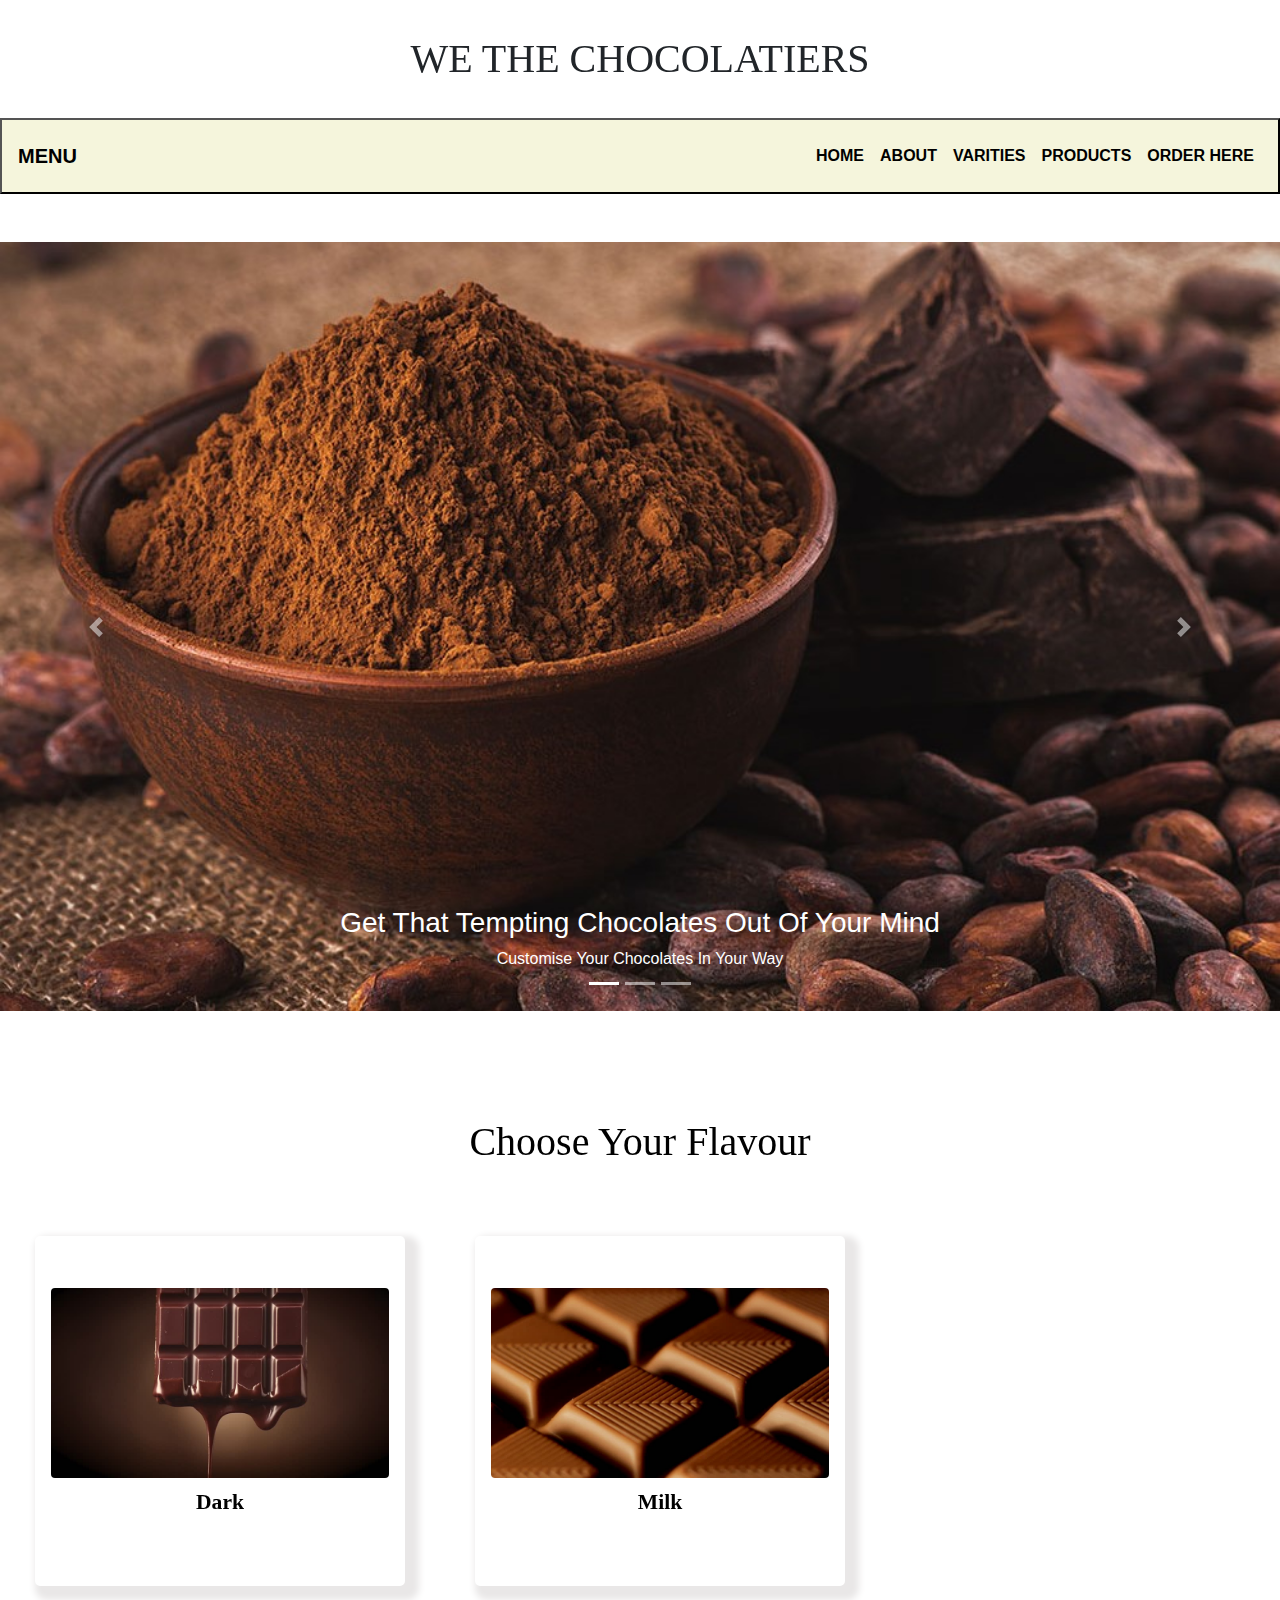
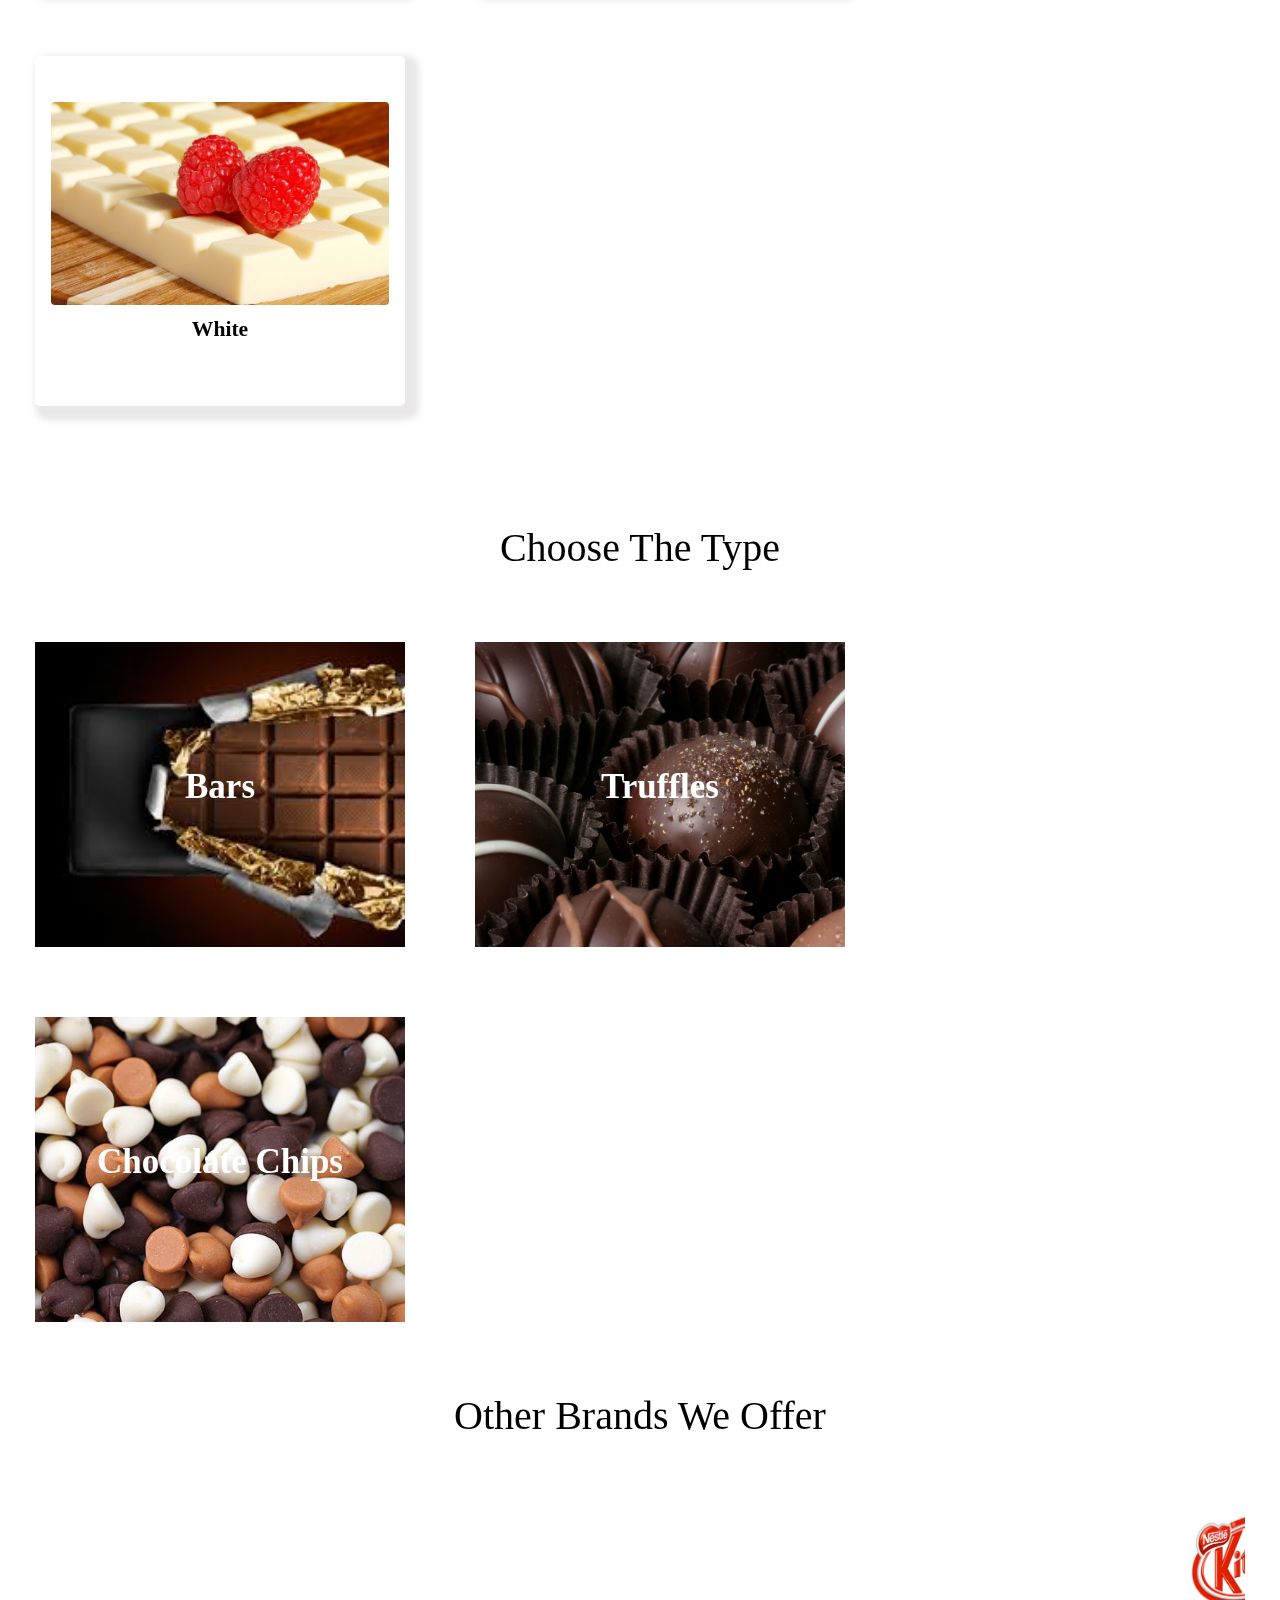
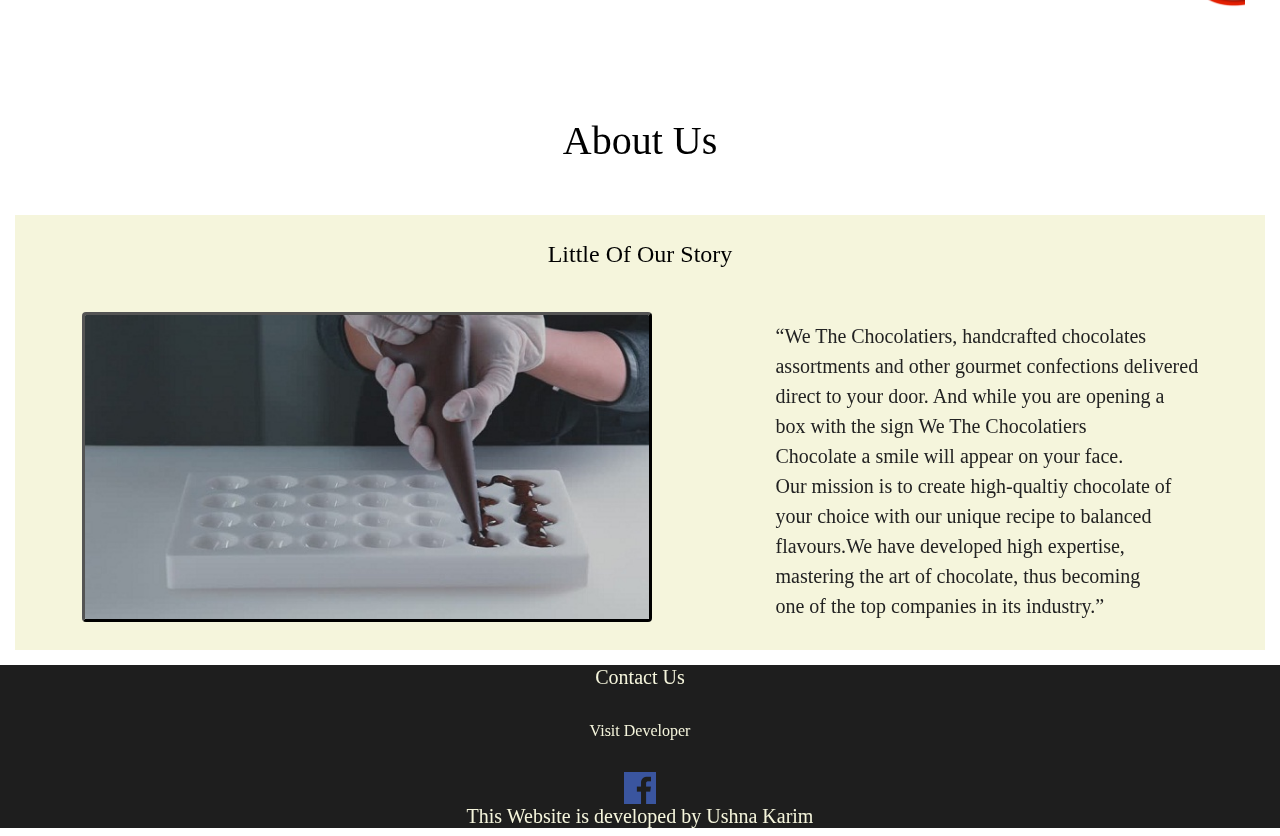
==== index.html @ b0d1f857 "ready to commit" ====
<!DOCTYPE html>
<html lang="en">
<head>
    <meta charset="UTF-8">
    <meta name="viewport" content="width=device-width, initial-scale=1.0">
    <script src="https://code.jquery.com/jquery-3.2.1.slim.min.js" integrity="sha384-KJ3o2DKtIkvYIK3UENzmM7KCkRr/rE9/Qpg6aAZGJwFDMVNA/GpGFF93hXpG5KkN" crossorigin="anonymous"></script>
    <script src="https://cdnjs.cloudflare.com/ajax/libs/popper.js/1.12.9/umd/popper.min.js" integrity="sha384-ApNbgh9B+Y1QKtv3Rn7W3mgPxhU9K/ScQsAP7hUibX39j7fakFPskvXusvfa0b4Q" crossorigin="anonymous"></script>
    <script src="https://maxcdn.bootstrapcdn.com/bootstrap/4.0.0/js/bootstrap.min.js" integrity="sha384-JZR6Spejh4U02d8jOt6vLEHfe/JQGiRRSQQxSfFWpi1MquVdAyjUar5+76PVCmYl" crossorigin="anonymous"></script>
    <link rel="stylesheet" type="text/css" href="style.css">
    <link rel="stylesheet" href="bootstrap.min.css">
    <title>We The Chocolatiers</title>
</head>
<body>
    <h1 id="heading" style="font-family: Palatino Linotype", "Book Antiqua", Palatino, serif;" style="font-weight: bolder;">WE THE CHOCOLATIERS</h1>
    <nav class="navbar navbar-expand-lg navbar-light bg-light" id="navb" style="color: black;">
      <a class="navbar-brand" href="#" style="color: black;">MENU</a>
      <button class="navbar-toggler" type="button" data-toggle="collapse" data-target="#navbarText"
          aria-controls="navbarText" aria-expanded="false" aria-label="Toggle navigation">
          <span class="navbar-toggler-icon"></span>
      </button>
      <div class="collapse navbar-collapse" id="navbarText">
          <ul class="navbar-nav mr-auto">
          </ul>
          <span class="navbar-text">
              <ul class="navbar-nav mr-auto">
                  <li class="nav-item" id="omenu">
                      <a class="nav-link" href="index.html" style="color: black;">HOME</a>
                  </li>
                  <li class="nav-item" id="omenu">
                      <a class="nav-link" href="index.html#aboutus" style="color: black;">ABOUT</a>
                  </li>
                  <li class="nav-item" id="omenu">
                    <div class="dropdown" id="omenu">
                      <button class="dropbtn">VARITIES</button>
                      <div class="dropdown-content">
                        <a class="nav-link" href="Dark.html" target="_blank">DARK</a>
                        <a class="nav-link" href="Milk.html" target="_blank">MILK</a>
                        <a class="nav-link" href="White.html" target="_blank">WHITE</a>
                      </div>
                    </div>
                </li>
                <li class="nav-item" id="omenu">
                      <a class="nav-link" href="products.html" target="_blank"
                          style="color:  rgb(0, 0, 0);">PRODUCTS</a>
                  </li>
                  <li class="nav-item" id="omenu">
                      <a class="nav-link" href="orderhere.html" target="_blank" style="color: rgb(0, 0, 0);">ORDER
                          HERE</a>
                  </li>
              </ul>
          </span>
      </div>
  </nav><br><br>
<div id="carouselExampleCaptions" class="carousel slide" data-ride="carousel">
    <ol class="carousel-indicators">
      <li data-target="#carouselExampleCaptions" data-slide-to="0" class="active"></li>
      <li data-target="#carouselExampleCaptions" data-slide-to="1"></li>
      <li data-target="#carouselExampleCaptions" data-slide-to="2"></li>
    </ol>
    <div class="carousel-inner">
      <div class="carousel-item active">
        <img src="mainpic2.jpg" class="d-block w-100" alt="This image is not available">
        <div class="carousel-caption d-none d-md-block">
          <a href="products.html" style="text-decoration: none; color: white;"><h3>Get That Tempting Chocolates Out Of Your Mind</h3></a>
          <a href="products.html" style="text-decoration: none; color: white;">Customise Your Chocolates In Your Way</a>
        </div>
      </div>
      <div class="carousel-item">
        <img src="how_wemake.jpg" class="d-block w-100" alt="This image is not available">
        <div class="carousel-caption d-none d-md-block">
            <a href="about.html" style="text-decoration: none; color: white;"><h3>Making Of Our Exclusive Hand-Made Chocolates</h3></a>
            <a href="about.html" style="text-decoration: none; color: white;">Learn Our History, How We Initiated</a>
        </div>
      </div>
      <div class="carousel-item">
        <img src="mainpic.jpg" class="d-block w-100" alt="This image is not available">
        <div class="carousel-caption d-none d-md-block">
            <a href="Varities.html" style="text-decoration: none; color: white;"><h3>Check The Mouth-Watering Range</h3></a>
            <a href="Varities.html" style="text-decoration: none; color: white;">See Our Wide Range Of Authentic Royal Taste</a>
        </div>
      </div>
    </div>
    <a class="carousel-control-prev" href="#carouselExampleCaptions" role="button" data-slide="prev">
      <span class="carousel-control-prev-icon" aria-hidden="true"></span>
      <span class="sr-only">Previous</span>
    </a>
    <a class="carousel-control-next" href="#carouselExampleCaptions" role="button" data-slide="next">
      <span class="carousel-control-next-icon" aria-hidden="true"></span>
      <span class="sr-only">Next</span>
    </a>
  </div><br><br><br>
  <h1 id="heading2" style="font-family: Palatino Linotype", "Book Antiqua", Palatino, serif;" style="font-weight: bolder;">Choose Your Flavour</h1>
  
  <div class="container-fluid" id="types">
    <div class="row">
      <a href="Dark.html">
        <button id="btn-active" class="column"><figure class="figure">
            <img src="dark2.jpg" class="figure-img img-fluid rounded" alt="...">
            <figcaption class="figure-caption" style="color: black;">Dark</figcaption>
          </figure></button></a>
        <a href="Milk.html"><button id="btn-active" class="column"><figure class="figure">
            <img src="milk.jpg" class="figure-img img-fluid rounded" alt="...">
            <figcaption class="figure-caption" style="color: black;">Milk</figcaption>
          </figure></button></a>
          <a href="White.html"><button id="btn-active" class="column"><figure class="figure">
            <img src="white.jpg" class="figure-img img-fluid rounded" alt="...">
            <figcaption class="figure-caption" style="color: black;">White</figcaption>
          </figure></button></a>
    </div>
  </a>
    <a> <!--new-->
  </div><br><br>
  <h1 id="heading3" style="font-family: Palatino Linotype", "Book Antiqua", Palatino, serif;" style="font-weight: bolder;">Choose The Type</h1>
  <div class="container-fluid" id="catag">
    <div class="row">
      <a href="products.html#bars"><div id="bars" class="column"><p>Bars</p></div></a>
      <a href="products.html#truffles"><div id="truffles" class="column"><p>Truffles</p></div></a>
      <a href="products.html#chips"><div id="chocolate_chips" class="column"><p>Chocolate Chips</p></div>
      </a></div>
  </div>
  </div>
<div>
  <h1 id="heading3" style="font-family: Palatino Linotype", "Book Antiqua", Palatino, serif;" style="font-weight: bolder;">Other Brands We Offer</h1>
  <marquee behaviour="scroll" direction="left" id="marquee">
    <img src="kitkat.png" height="100" width="120">
    <img src="mars.png" height="100" width="120">
    <img src="galaxy.jpg" height="100" width="120">
    <img src="dairymilk.jpg" height="100" width="120">
    <img src="tolberone.png" height="100" width="120">
    <img src="m&m.jpg" height="100" width="120">
    <img src="ferrero.png" height="100" width="120">
    <img src="hersheys.png" height="100" width="120">
    <img src="kinder.png" height="100" width="120">
    <img src="twix.png" height="100" width="120">
    <img src="milkyway.jpg" height="100" width="120">
    <img src="lindt.jpg" height="100" width="120">
    <img src="snickers.png" height="100" width="120">
  </marquee> 
</div>
<div id="aboutus">
<h1 id="heading4" style="font-family: Palatino Linotype", "Book Antiqua", Palatino, serif;" style="font-weight: bolder;">About Us</h1>
<div class="container-fluid" id="about">
<h4 id="heading5" style="font-family: Palatino Linotype", "Book Antiqua", Palatino, serif;" style="font-weight: bolder;">Little Of Our Story</h4><br>
  <div class="row">
    <div class="column" id="quote">
      <img src="aboutimg.jpg" class="figure-img img-fluid rounded" alt="...">
    </div>
    <div class="column" id="abt">
      <q style="font-family: Palatino Linotype", "Book Antiqua", Palatino, serif;">We The Chocolatiers, handcrafted chocolates <br> assortments and other gourmet confections delivered <br> direct to your door. And while you are opening a <br> box with the sign We The Chocolatiers <br> Chocolate a smile will appear on your face.<br> Our mission is to create high-qualtiy chocolate of <br> your choice with our unique recipe to balanced <br> flavours.We have developed high expertise, <br> mastering the art of chocolate, thus becoming <br> one of the top companies in its industry.</q>
    </div>
</div>
</div>
</div>
<div id="footer">
  <h5 style="font-family: Palatino Linotype", "Book Antiqua", Palatino, serif;" style="font-weight: bolder;">Contact Us</h5><br>
  <h6 style="font-family: Palatino Linotype", "Book Antiqua", Palatino, serif;" style="font-weight: bolder;">Visit Developer</h6><br>
  <a href="https://www.facebook.com/ushnakarim08/" target="_blank"><img src="fb.png" style="color: white;"></a>
  <h5>This Website is developed by Ushna Karim</h6>
</div>
<script src="bootstrap.min.js"></script>
</body>
</html>
---- style.css ----
#heading{
    text-align: center;
    margin: auto;
    padding: 35px;
}
#navb{
    background-color:beige !important;
    font-weight: bold !important;
    position: sticky; 
    top: 0;
    z-index: 300px !important;
    border: 2px outset black;
}
#omenu:hover{
    background-color: rgb(165, 148, 50) !important;
    color: white !important;
}
.carouselExampleCaptions img{
    width: 100%;
    height: 100%;
}
.carousel-inner{
    overflow: visible;
    z-index: -1;
}
.menu button{
    transition-duration: 0.2s;
}
#heading2{
    text-align: center;
    color: black;
    padding: 35px;
    margin: auto;
}
#types .column{
    width: 370px;
    height: 350px;
    border: 10px solid white;
    border-radius: 5px;
    margin: 35px;
    background-color: white;
    box-shadow: 7px 7px 7px 7px rgb(233, 231, 231);
    font-weight: bolder;
    font-size: x-large;
    color: white;
    font-family: "Palatino Linotype", "Book Antiqua", Palatino, serif;
    align-content: center;
}
#types .column{
    transition: all .2s ease-in-out;
}
#types .column:hover {
     transform: scale(1.1); 
}

#heading3{
    text-align: center;
    color: black;
    padding: 50px;
    margin: auto;
} 
#catag #bars{
    width: 370px;
    height: 305px;
    float: left;
    font-family: "Palatino Linotype", "Book Antiqua", Palatino, serif;
    align-content: center;
    display: flex;
    border: transparent;
    flex-direction: row;
    flex-wrap: wrap;
    justify-content: center;
    background-image: url("bars.jpg");
    background-repeat: no-repeat;
    background-size: cover;
    margin: 35px;
    color: white;
    font-size: 35px;
    font-weight: bold;
}
#catag #bars:hover{
    color: rgb(228, 194, 4);
    filter: brightness(150%);
}
#catag #truffles{
    width: 370px;
    height: 305px;
    float: left;
    font-family: "Palatino Linotype", "Book Antiqua", Palatino, serif;
    align-content: center;
    display: flex;
    border: transparent;
    flex-direction: row;
    flex-wrap: wrap;
    justify-content: center;
    background-image: url("Truffles.jpg");
    background-repeat: no-repeat;
    background-size: cover;
    margin: 35px;
    color: white;
    font-size: 35px;
    font-weight: bold;
}
#catag #truffles:hover{
    color: rgb(228, 194, 4);
    filter: brightness(150%);
}
#catag #chocolate_chips{
    width: 370px;
    height: 305px;
    float: left;
    font-family: "Palatino Linotype", "Book Antiqua", Palatino, serif;
    align-content: center;
    display: flex;
    border: transparent;
    flex-direction: row;
    flex-wrap: wrap;
    justify-content: center;
    background-image: url("mixedchip.jpg");
    background-repeat: no-repeat;
    background-size: cover;
    margin: 35px;
    color: white;
    font-size: 35px;
    font-weight: bold;
}
#catag #chocolate_chips:hover{
    color: rgb(228, 194, 4);
    filter: brightness(150%);
}
#heading3{
    margin: auto;
    padding: 35px;
    font-family: "Palatino Linotype", "Book Antiqua", Palatino, serif;
}
#marquee{
    margin: 35px;
}
#about{
    text-align: center;
    color: rgb(34, 34, 34);
    font-family: "Palatino Linotype", "Book Antiqua", Palatino, serif;
    font-size: 20px;
    padding: 20px;
    background-color: #f5f5dc;
}
#heading4{
    padding: 10px;
    font-family: "Palatino Linotype", "Book Antiqua", Palatino, serif;
}
#heading5{
    padding: 5px;
    font-family: "Palatino Linotype", "Book Antiqua", Palatino, serif;
}
#about img{
    height: 310px;
    width: 570px;
    /* box-shadow:  rgb(177, 167, 110) 5px 5px 5px 5px ; */
    border: black;
    border-style: outset;
}
#quote{
    margin: auto;
}
#abt{
    margin: auto;   
    text-align: justify;
}
#aboutus{
    padding: 15px;
    font-family: "Palatino Linotype", "Book Antiqua", Palatino, serif;
}
#footer{
    background-color: rgb(30, 30, 30);
    color: beige;
    text-align: center;
    font-family: "Palatino Linotype", "Book Antiqua", Palatino, serif;
    width: 100%;
} 
#footer img{
    height: 32px;
    width: 32px;
    color: white;
}
#heading4{
    text-align: center;
    color: black;
    padding: 50px;
    margin: auto;
    font-family: "Palatino Linotype", "Book Antiqua", Palatino, serif;
} 
#heading5{
    text-align: center;
    color: black;
    font-family: "Palatino Linotype", "Book Antiqua", Palatino, serif;
}





.dropbtn {
    background-color: beige;
    color:black;
    padding: 08px;
    font-size: 16px;
    font-weight: bold;
    border: none;
  }
  
  /* The container <div> - needed to position the dropdown content */
  .dropdown {
    position: relative;
    display: inline-block;
  }
  
  /* Dropdown Content (Hidden by Default) */
  .dropdown-content {
    display: none;
    position: absolute;
    background-color: beige;
    min-width: 160px;
    box-shadow: 0px 8px 16px 0px rgba(0,0,0,0.2);
    z-index: 1;
  }
  
  /* Links inside the dropdown */
  .dropdown-content a {
    color: black;
    padding: 12px 16px;
    text-decoration: none;
    display: block;
  }
  
  /* Change color of dropdown links on hover */
  .dropdown-content a:hover {background-color:rgb(165, 148, 50);}
  
  /* Show the dropdown menu on hover */
  .dropdown:hover .dropdown-content {display: block;}
  
  /* Change the background color of the dropdown button when the dropdown content is shown */
  .dropdown:hover .dropbtn {background-color:  rgb(165, 148, 50);}
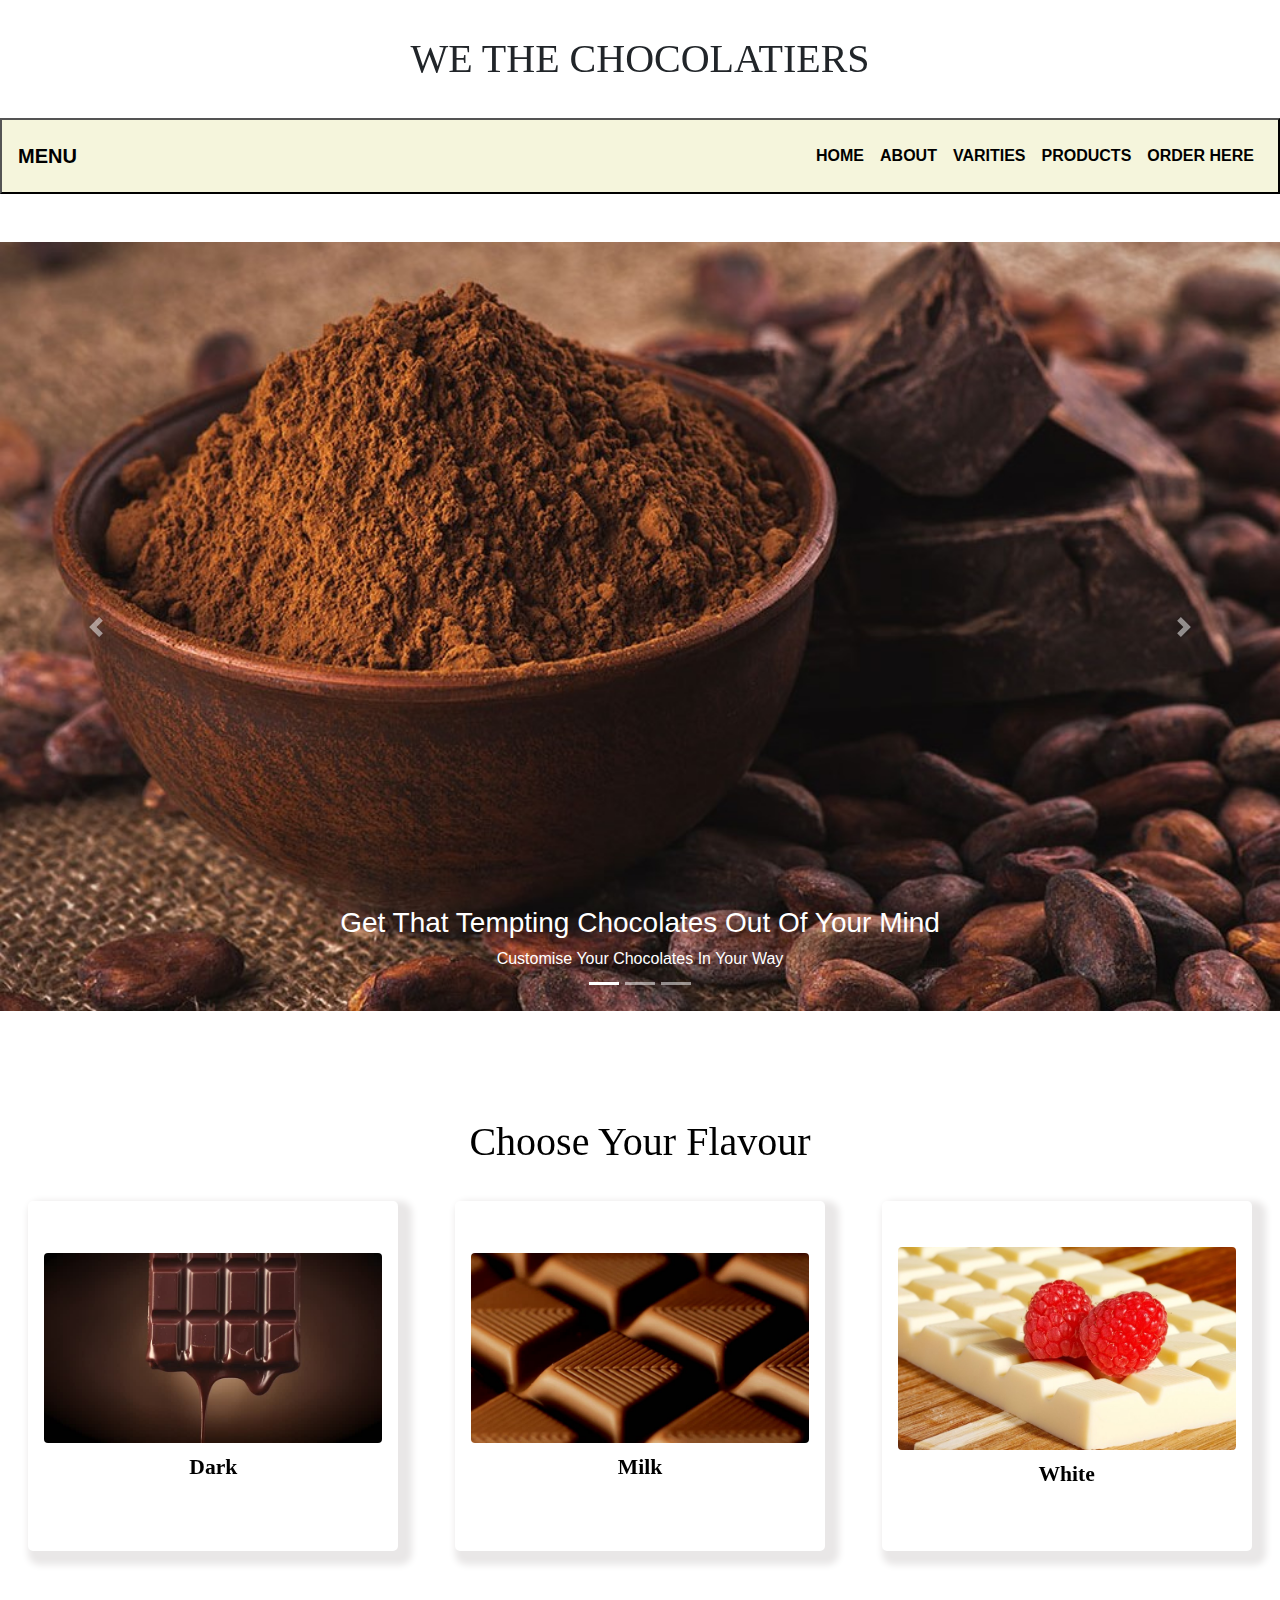
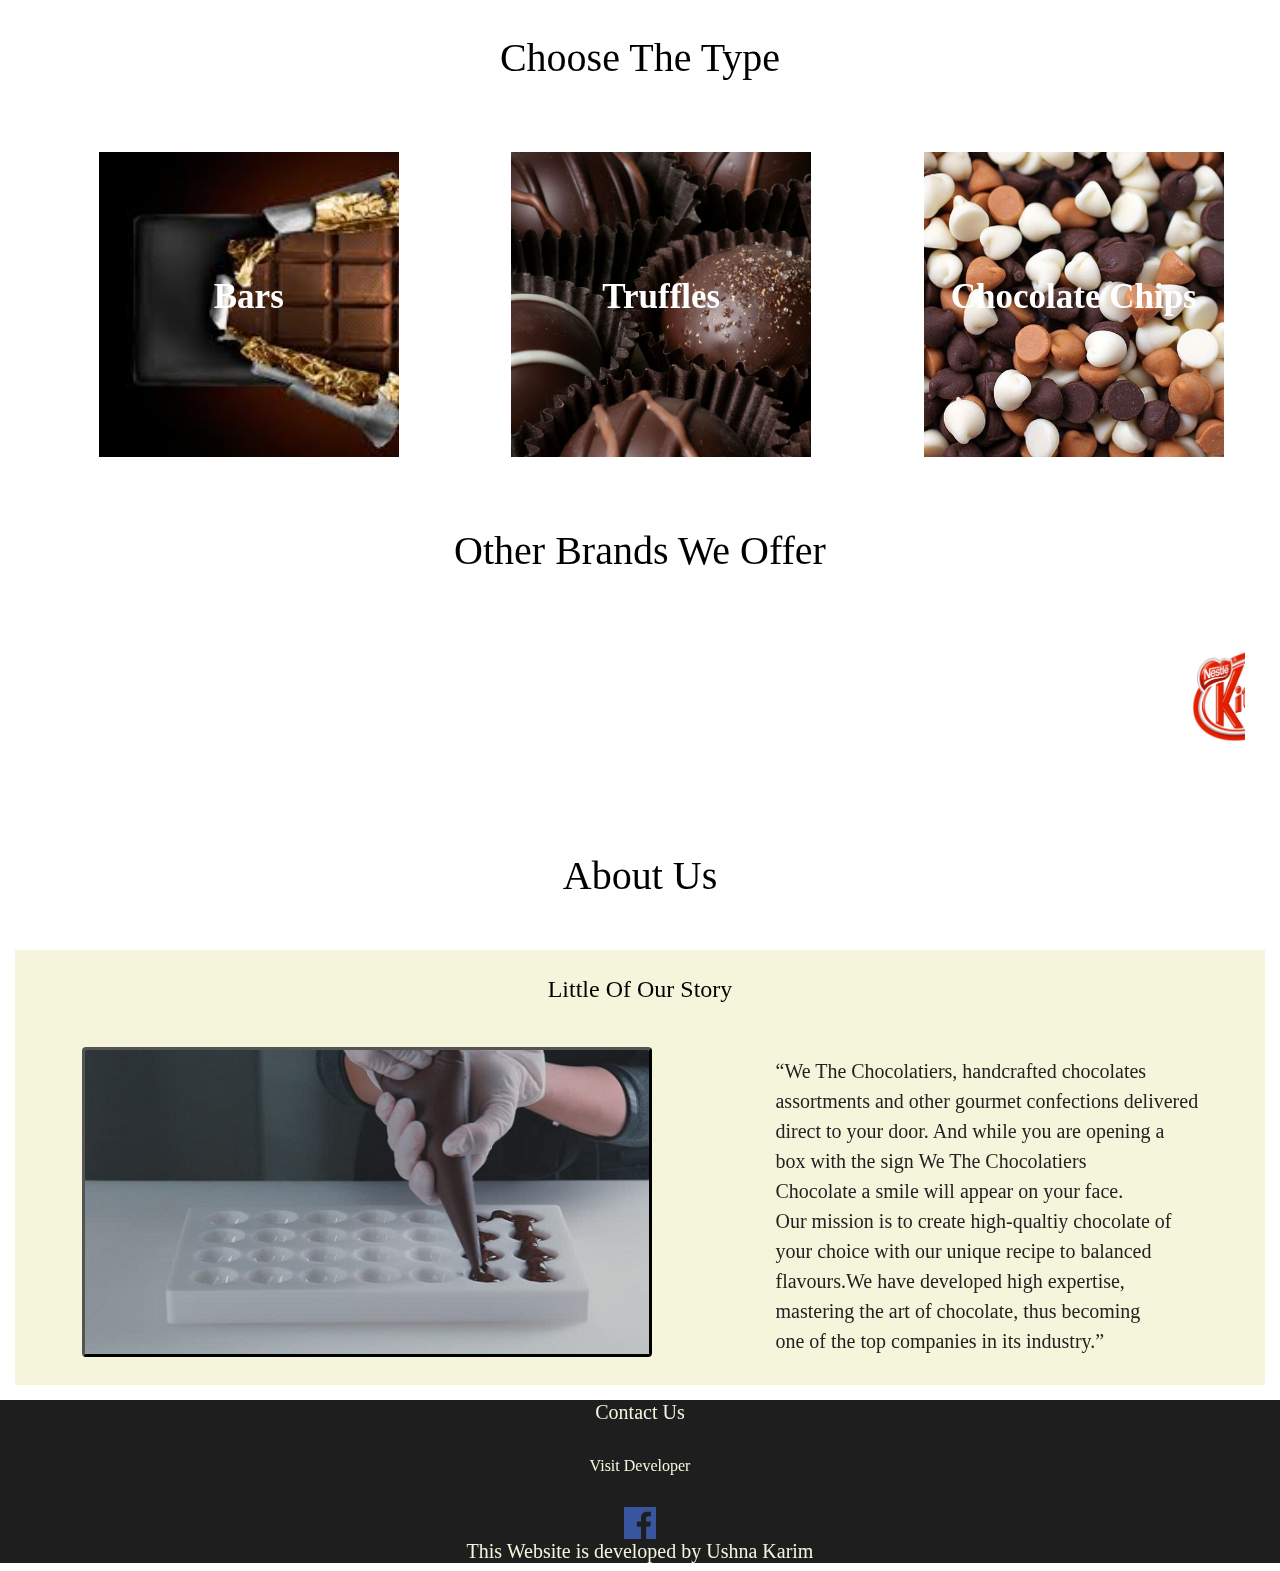
==== commit af35b541: "Add files via upload" ====
--- a/index.html
+++ b/index.html
@@ -1,162 +1,163 @@
-<!DOCTYPE html>
-<html lang="en">
-<head>
-    <meta charset="UTF-8">
-    <meta name="viewport" content="width=device-width, initial-scale=1.0">
-    <script src="https://code.jquery.com/jquery-3.2.1.slim.min.js" integrity="sha384-KJ3o2DKtIkvYIK3UENzmM7KCkRr/rE9/Qpg6aAZGJwFDMVNA/GpGFF93hXpG5KkN" crossorigin="anonymous"></script>
-    <script src="https://cdnjs.cloudflare.com/ajax/libs/popper.js/1.12.9/umd/popper.min.js" integrity="sha384-ApNbgh9B+Y1QKtv3Rn7W3mgPxhU9K/ScQsAP7hUibX39j7fakFPskvXusvfa0b4Q" crossorigin="anonymous"></script>
-    <script src="https://maxcdn.bootstrapcdn.com/bootstrap/4.0.0/js/bootstrap.min.js" integrity="sha384-JZR6Spejh4U02d8jOt6vLEHfe/JQGiRRSQQxSfFWpi1MquVdAyjUar5+76PVCmYl" crossorigin="anonymous"></script>
-    <link rel="stylesheet" type="text/css" href="style.css">
-    <link rel="stylesheet" href="bootstrap.min.css">
-    <title>We The Chocolatiers</title>
-</head>
-<body>
-    <h1 id="heading" style="font-family: Palatino Linotype", "Book Antiqua", Palatino, serif;" style="font-weight: bolder;">WE THE CHOCOLATIERS</h1>
-    <nav class="navbar navbar-expand-lg navbar-light bg-light" id="navb" style="color: black;">
-      <a class="navbar-brand" href="#" style="color: black;">MENU</a>
-      <button class="navbar-toggler" type="button" data-toggle="collapse" data-target="#navbarText"
-          aria-controls="navbarText" aria-expanded="false" aria-label="Toggle navigation">
-          <span class="navbar-toggler-icon"></span>
-      </button>
-      <div class="collapse navbar-collapse" id="navbarText">
-          <ul class="navbar-nav mr-auto">
-          </ul>
-          <span class="navbar-text">
-              <ul class="navbar-nav mr-auto">
-                  <li class="nav-item" id="omenu">
-                      <a class="nav-link" href="index.html" style="color: black;">HOME</a>
-                  </li>
-                  <li class="nav-item" id="omenu">
-                      <a class="nav-link" href="index.html#aboutus" style="color: black;">ABOUT</a>
-                  </li>
-                  <li class="nav-item" id="omenu">
-                    <div class="dropdown" id="omenu">
-                      <button class="dropbtn">VARITIES</button>
-                      <div class="dropdown-content">
-                        <a class="nav-link" href="Dark.html" target="_blank">DARK</a>
-                        <a class="nav-link" href="Milk.html" target="_blank">MILK</a>
-                        <a class="nav-link" href="White.html" target="_blank">WHITE</a>
-                      </div>
-                    </div>
-                </li>
-                <li class="nav-item" id="omenu">
-                      <a class="nav-link" href="products.html" target="_blank"
-                          style="color:  rgb(0, 0, 0);">PRODUCTS</a>
-                  </li>
-                  <li class="nav-item" id="omenu">
-                      <a class="nav-link" href="orderhere.html" target="_blank" style="color: rgb(0, 0, 0);">ORDER
-                          HERE</a>
-                  </li>
-              </ul>
-          </span>
-      </div>
-  </nav><br><br>
-<div id="carouselExampleCaptions" class="carousel slide" data-ride="carousel">
-    <ol class="carousel-indicators">
-      <li data-target="#carouselExampleCaptions" data-slide-to="0" class="active"></li>
-      <li data-target="#carouselExampleCaptions" data-slide-to="1"></li>
-      <li data-target="#carouselExampleCaptions" data-slide-to="2"></li>
-    </ol>
-    <div class="carousel-inner">
-      <div class="carousel-item active">
-        <img src="mainpic2.jpg" class="d-block w-100" alt="This image is not available">
-        <div class="carousel-caption d-none d-md-block">
-          <a href="products.html" style="text-decoration: none; color: white;"><h3>Get That Tempting Chocolates Out Of Your Mind</h3></a>
-          <a href="products.html" style="text-decoration: none; color: white;">Customise Your Chocolates In Your Way</a>
-        </div>
-      </div>
-      <div class="carousel-item">
-        <img src="how_wemake.jpg" class="d-block w-100" alt="This image is not available">
-        <div class="carousel-caption d-none d-md-block">
-            <a href="about.html" style="text-decoration: none; color: white;"><h3>Making Of Our Exclusive Hand-Made Chocolates</h3></a>
-            <a href="about.html" style="text-decoration: none; color: white;">Learn Our History, How We Initiated</a>
-        </div>
-      </div>
-      <div class="carousel-item">
-        <img src="mainpic.jpg" class="d-block w-100" alt="This image is not available">
-        <div class="carousel-caption d-none d-md-block">
-            <a href="Varities.html" style="text-decoration: none; color: white;"><h3>Check The Mouth-Watering Range</h3></a>
-            <a href="Varities.html" style="text-decoration: none; color: white;">See Our Wide Range Of Authentic Royal Taste</a>
-        </div>
-      </div>
-    </div>
-    <a class="carousel-control-prev" href="#carouselExampleCaptions" role="button" data-slide="prev">
-      <span class="carousel-control-prev-icon" aria-hidden="true"></span>
-      <span class="sr-only">Previous</span>
-    </a>
-    <a class="carousel-control-next" href="#carouselExampleCaptions" role="button" data-slide="next">
-      <span class="carousel-control-next-icon" aria-hidden="true"></span>
-      <span class="sr-only">Next</span>
-    </a>
-  </div><br><br><br>
-  <h1 id="heading2" style="font-family: Palatino Linotype", "Book Antiqua", Palatino, serif;" style="font-weight: bolder;">Choose Your Flavour</h1>
-  
-  <div class="container-fluid" id="types">
-    <div class="row">
-      <a href="Dark.html">
-        <button id="btn-active" class="column"><figure class="figure">
-            <img src="dark2.jpg" class="figure-img img-fluid rounded" alt="...">
-            <figcaption class="figure-caption" style="color: black;">Dark</figcaption>
-          </figure></button></a>
-        <a href="Milk.html"><button id="btn-active" class="column"><figure class="figure">
-            <img src="milk.jpg" class="figure-img img-fluid rounded" alt="...">
-            <figcaption class="figure-caption" style="color: black;">Milk</figcaption>
-          </figure></button></a>
-          <a href="White.html"><button id="btn-active" class="column"><figure class="figure">
-            <img src="white.jpg" class="figure-img img-fluid rounded" alt="...">
-            <figcaption class="figure-caption" style="color: black;">White</figcaption>
-          </figure></button></a>
-    </div>
-  </a>
-    <a> <!--new-->
-  </div><br><br>
-  <h1 id="heading3" style="font-family: Palatino Linotype", "Book Antiqua", Palatino, serif;" style="font-weight: bolder;">Choose The Type</h1>
-  <div class="container-fluid" id="catag">
-    <div class="row">
-      <a href="products.html#bars"><div id="bars" class="column"><p>Bars</p></div></a>
-      <a href="products.html#truffles"><div id="truffles" class="column"><p>Truffles</p></div></a>
-      <a href="products.html#chips"><div id="chocolate_chips" class="column"><p>Chocolate Chips</p></div>
-      </a></div>
-  </div>
-  </div>
-<div>
-  <h1 id="heading3" style="font-family: Palatino Linotype", "Book Antiqua", Palatino, serif;" style="font-weight: bolder;">Other Brands We Offer</h1>
-  <marquee behaviour="scroll" direction="left" id="marquee">
-    <img src="kitkat.png" height="100" width="120">
-    <img src="mars.png" height="100" width="120">
-    <img src="galaxy.jpg" height="100" width="120">
-    <img src="dairymilk.jpg" height="100" width="120">
-    <img src="tolberone.png" height="100" width="120">
-    <img src="m&m.jpg" height="100" width="120">
-    <img src="ferrero.png" height="100" width="120">
-    <img src="hersheys.png" height="100" width="120">
-    <img src="kinder.png" height="100" width="120">
-    <img src="twix.png" height="100" width="120">
-    <img src="milkyway.jpg" height="100" width="120">
-    <img src="lindt.jpg" height="100" width="120">
-    <img src="snickers.png" height="100" width="120">
-  </marquee> 
-</div>
-<div id="aboutus">
-<h1 id="heading4" style="font-family: Palatino Linotype", "Book Antiqua", Palatino, serif;" style="font-weight: bolder;">About Us</h1>
-<div class="container-fluid" id="about">
-<h4 id="heading5" style="font-family: Palatino Linotype", "Book Antiqua", Palatino, serif;" style="font-weight: bolder;">Little Of Our Story</h4><br>
-  <div class="row">
-    <div class="column" id="quote">
-      <img src="aboutimg.jpg" class="figure-img img-fluid rounded" alt="...">
-    </div>
-    <div class="column" id="abt">
-      <q style="font-family: Palatino Linotype", "Book Antiqua", Palatino, serif;">We The Chocolatiers, handcrafted chocolates <br> assortments and other gourmet confections delivered <br> direct to your door. And while you are opening a <br> box with the sign We The Chocolatiers <br> Chocolate a smile will appear on your face.<br> Our mission is to create high-qualtiy chocolate of <br> your choice with our unique recipe to balanced <br> flavours.We have developed high expertise, <br> mastering the art of chocolate, thus becoming <br> one of the top companies in its industry.</q>
-    </div>
-</div>
-</div>
-</div>
-<div id="footer">
-  <h5 style="font-family: Palatino Linotype", "Book Antiqua", Palatino, serif;" style="font-weight: bolder;">Contact Us</h5><br>
-  <h6 style="font-family: Palatino Linotype", "Book Antiqua", Palatino, serif;" style="font-weight: bolder;">Visit Developer</h6><br>
-  <a href="https://www.facebook.com/ushnakarim08/" target="_blank"><img src="fb.png" style="color: white;"></a>
-  <h5>This Website is developed by Ushna Karim</h6>
-</div>
-<script src="bootstrap.min.js"></script>
-</body>
-</html>+<!DOCTYPE html>
+<html lang="en">
+<head>
+    <meta charset="UTF-8">
+    <meta name="viewport" content="width=device-width, initial-scale=1.0">
+    <script src="app.js"></script>
+    <script src="https://code.jquery.com/jquery-3.2.1.slim.min.js" integrity="sha384-KJ3o2DKtIkvYIK3UENzmM7KCkRr/rE9/Qpg6aAZGJwFDMVNA/GpGFF93hXpG5KkN" crossorigin="anonymous"></script>
+    <script src="https://cdnjs.cloudflare.com/ajax/libs/popper.js/1.12.9/umd/popper.min.js" integrity="sha384-ApNbgh9B+Y1QKtv3Rn7W3mgPxhU9K/ScQsAP7hUibX39j7fakFPskvXusvfa0b4Q" crossorigin="anonymous"></script>
+    <script src="https://maxcdn.bootstrapcdn.com/bootstrap/4.0.0/js/bootstrap.min.js" integrity="sha384-JZR6Spejh4U02d8jOt6vLEHfe/JQGiRRSQQxSfFWpi1MquVdAyjUar5+76PVCmYl" crossorigin="anonymous"></script>
+    <link rel="stylesheet" type="text/css" href="style.css">
+    <link rel="stylesheet" href="bootstrap.min.css">
+    <title>We The Chocolatiers</title>
+</head>
+<body>
+    <h1 id="heading" style="font-family: Palatino Linotype", "Book Antiqua", Palatino, serif;" style="font-weight: bolder;">WE THE CHOCOLATIERS</h1>
+    <nav class="navbar navbar-expand-lg navbar-light bg-light" id="navb" style="color: black;">
+      <a class="navbar-brand" href="#" style="color: black;">MENU</a>
+      <button class="navbar-toggler" type="button" data-toggle="collapse" data-target="#navbarText"
+          aria-controls="navbarText" aria-expanded="false" aria-label="Toggle navigation">
+          <span class="navbar-toggler-icon"></span>
+      </button>
+      <div class="collapse navbar-collapse" id="navbarText">
+          <ul class="navbar-nav mr-auto">
+          </ul>
+          <span class="navbar-text">
+              <ul class="navbar-nav mr-auto">
+                  <li class="nav-item" id="omenu">
+                      <a class="nav-link" href="index.html" style="color: black;">HOME</a>
+                  </li>
+                  <li class="nav-item" id="omenu">
+                      <a class="nav-link" href="index.html#aboutus" style="color: black;">ABOUT</a>
+                  </li>
+                  <li class="nav-item" id="omenu">
+                    <div class="dropdown" id="omenu">
+                      <button class="dropbtn">VARITIES</button>
+                      <div class="dropdown-content">
+                        <a class="nav-link" href="Dark.html" target="_blank">DARK</a>
+                        <a class="nav-link" href="Milk.html" target="_blank">MILK</a>
+                        <a class="nav-link" href="White.html" target="_blank">WHITE</a>
+                      </div>
+                    </div>
+                </li>
+                <li class="nav-item" id="omenu">
+                      <a class="nav-link" href="products.html" target="_blank"
+                          style="color:  rgb(0, 0, 0);">PRODUCTS</a>
+                  </li>
+                  <li class="nav-item" id="omenu">
+                      <a class="nav-link" href="orderhere.html" target="_blank" style="color: rgb(0, 0, 0);">ORDER
+                          HERE</a>
+                  </li>
+              </ul>
+          </span>
+      </div>
+  </nav><br><br>
+<div id="carouselExampleCaptions" class="carousel slide" data-ride="carousel">
+    <ol class="carousel-indicators">
+      <li data-target="#carouselExampleCaptions" data-slide-to="0" class="active"></li>
+      <li data-target="#carouselExampleCaptions" data-slide-to="1"></li>
+      <li data-target="#carouselExampleCaptions" data-slide-to="2"></li>
+    </ol>
+    <div class="carousel-inner">
+      <div class="carousel-item active">
+        <img src="mainpic2.jpg" class="d-block w-100" alt="This image is not available">
+        <div class="carousel-caption d-none d-md-block">
+          <a href="products.html" style="text-decoration: none; color: white;"><h3>Get That Tempting Chocolates Out Of Your Mind</h3></a>
+          <a href="products.html" style="text-decoration: none; color: white;">Customise Your Chocolates In Your Way</a>
+        </div>
+      </div>
+      <div class="carousel-item">
+        <img src="how_wemake.jpg" class="d-block w-100" alt="This image is not available">
+        <div class="carousel-caption d-none d-md-block">
+            <a href="about.html" style="text-decoration: none; color: white;"><h3>Making Of Our Exclusive Hand-Made Chocolates</h3></a>
+            <a href="about.html" style="text-decoration: none; color: white;">Learn Our History, How We Initiated</a>
+        </div>
+      </div>
+      <div class="carousel-item">
+        <img src="mainpic.jpg" class="d-block w-100" alt="This image is not available">
+        <div class="carousel-caption d-none d-md-block">
+            <a href="Varities.html" style="text-decoration: none; color: white;"><h3>Check The Mouth-Watering Range</h3></a>
+            <a href="Varities.html" style="text-decoration: none; color: white;">See Our Wide Range Of Authentic Royal Taste</a>
+        </div>
+      </div>
+    </div>
+    <a class="carousel-control-prev" href="#carouselExampleCaptions" role="button" data-slide="prev">
+      <span class="carousel-control-prev-icon" aria-hidden="true"></span>
+      <span class="sr-only">Previous</span>
+    </a>
+    <a class="carousel-control-next" href="#carouselExampleCaptions" role="button" data-slide="next">
+      <span class="carousel-control-next-icon" aria-hidden="true"></span>
+      <span class="sr-only">Next</span>
+    </a>
+  </div><br><br><br>
+   <h1 id="heading2" style="font-family: Palatino Linotype", "Book Antiqua", Palatino, serif;" style="font-weight: bolder;">Choose Your Flavour</h1>
+  
+  <div class="container-fluid" id="types">
+    <div class="row">
+      <a href="Dark.html">
+        <button id="btn-active" class="column"><figure class="figure">
+            <img src="dark2.jpg" class="figure-img img-fluid rounded" alt="...">
+            <figcaption class="figure-caption" style="color: black;">Dark</figcaption>
+          </figure></button></a>
+        <a href="Milk.html"><button id="btn-active" class="column"><figure class="figure">
+            <img src="milk.jpg" class="figure-img img-fluid rounded" alt="...">
+            <figcaption class="figure-caption" style="color: black;">Milk</figcaption>
+          </figure></button></a>
+          <a href="White.html"><button id="btn-active" class="column"><figure class="figure">
+            <img src="white.jpg" class="figure-img img-fluid rounded" alt="...">
+            <figcaption class="figure-caption" style="color: black;">White</figcaption>
+          </figure></button></a>
+    </div>
+  </a>
+    <a> <!--new-->
+  </div><br><br>
+  <h1 id="heading3" style="font-family: Palatino Linotype", "Book Antiqua", Palatino, serif;" style="font-weight: bolder;">Choose The Type</h1>
+  <div class="container-fluid" id="catag">
+    <div class="row">
+      <a href="products.html#bars"><div id="bars" class="column"><p>Bars</p></div></a>
+      <a href="products.html#truffles"><div id="truffles" class="column"><p>Truffles</p></div></a>
+      <a href="products.html#chips"><div id="chocolate_chips" class="column"><p>Chocolate Chips</p></div>
+      </a></div>
+  </div>
+  </div>
+<div>
+  <h1 id="heading3" style="font-family: Palatino Linotype", "Book Antiqua", Palatino, serif;" style="font-weight: bolder;">Other Brands We Offer</h1>
+  <marquee behaviour="scroll" direction="left" id="marquee">
+    <img src="kitkat.png" height="100" width="120">
+    <img src="mars.png" height="100" width="120">
+    <img src="galaxy.jpg" height="100" width="120">
+    <img src="dairymilk.jpg" height="100" width="120">
+    <img src="tolberone.png" height="100" width="120">
+    <img src="m&m.jpg" height="100" width="120">
+    <img src="ferrero.png" height="100" width="120">
+    <img src="hersheys.png" height="100" width="120">
+    <img src="kinder.png" height="100" width="120">
+    <img src="twix.png" height="100" width="120">
+    <img src="milkyway.jpg" height="100" width="120">
+    <img src="lindt.jpg" height="100" width="120">
+    <img src="snickers.png" height="100" width="120">
+  </marquee> 
+</div>
+<div id="aboutus">
+<h1 id="heading4" style="font-family: Palatino Linotype", "Book Antiqua", Palatino, serif;" style="font-weight: bolder;">About Us</h1>
+<div class="container-fluid" id="about">
+<h4 id="heading5" style="font-family: Palatino Linotype", "Book Antiqua", Palatino, serif;" style="font-weight: bolder;">Little Of Our Story</h4><br>
+  <div class="row">
+    <div class="column" id="quote">
+      <img src="aboutimg.jpg" class="figure-img img-fluid rounded" alt="...">
+    </div>
+    <div class="column" id="abt">
+      <q style="font-family: Palatino Linotype", "Book Antiqua", Palatino, serif;">We The Chocolatiers, handcrafted chocolates <br> assortments and other gourmet confections delivered <br> direct to your door. And while you are opening a <br> box with the sign We The Chocolatiers <br> Chocolate a smile will appear on your face.<br> Our mission is to create high-qualtiy chocolate of <br> your choice with our unique recipe to balanced <br> flavours.We have developed high expertise, <br> mastering the art of chocolate, thus becoming <br> one of the top companies in its industry.</q>
+    </div>
+</div>
+</div>
+</div>
+<div id="footer">
+  <h5 style="font-family: Palatino Linotype", "Book Antiqua", Palatino, serif;" style="font-weight: bolder;">Contact Us</h5><br>
+  <h6 style="font-family: Palatino Linotype", "Book Antiqua", Palatino, serif;" style="font-weight: bolder;">Visit Developer</h6><br>
+  <a href="https://www.facebook.com/ushnakarim08/" target="_blank"><img src="fb.png" style="color: white;"></a>
+  <h5>This Website is developed by Ushna Karim</h6>
+</div>
+<script src="bootstrap.min.js"></script>
+</body>
+</html>
--- a/style.css
+++ b/style.css
@@ -1,245 +1,252 @@
-#heading{
-    text-align: center;
-    margin: auto;
-    padding: 35px;
-}
-#navb{
-    background-color:beige !important;
-    font-weight: bold !important;
-    position: sticky; 
-    top: 0;
-    z-index: 300px !important;
-    border: 2px outset black;
-}
-#omenu:hover{
-    background-color: rgb(165, 148, 50) !important;
-    color: white !important;
-}
-.carouselExampleCaptions img{
-    width: 100%;
-    height: 100%;
-}
-.carousel-inner{
-    overflow: visible;
-    z-index: -1;
-}
-.menu button{
-    transition-duration: 0.2s;
-}
-#heading2{
-    text-align: center;
-    color: black;
-    padding: 35px;
-    margin: auto;
-}
-#types .column{
-    width: 370px;
-    height: 350px;
-    border: 10px solid white;
-    border-radius: 5px;
-    margin: 35px;
-    background-color: white;
-    box-shadow: 7px 7px 7px 7px rgb(233, 231, 231);
-    font-weight: bolder;
-    font-size: x-large;
-    color: white;
-    font-family: "Palatino Linotype", "Book Antiqua", Palatino, serif;
-    align-content: center;
-}
-#types .column{
-    transition: all .2s ease-in-out;
-}
-#types .column:hover {
-     transform: scale(1.1); 
-}
-
-#heading3{
-    text-align: center;
-    color: black;
-    padding: 50px;
-    margin: auto;
-} 
-#catag #bars{
-    width: 370px;
-    height: 305px;
-    float: left;
-    font-family: "Palatino Linotype", "Book Antiqua", Palatino, serif;
-    align-content: center;
-    display: flex;
-    border: transparent;
-    flex-direction: row;
-    flex-wrap: wrap;
-    justify-content: center;
-    background-image: url("bars.jpg");
-    background-repeat: no-repeat;
-    background-size: cover;
-    margin: 35px;
-    color: white;
-    font-size: 35px;
-    font-weight: bold;
-}
-#catag #bars:hover{
-    color: rgb(228, 194, 4);
-    filter: brightness(150%);
-}
-#catag #truffles{
-    width: 370px;
-    height: 305px;
-    float: left;
-    font-family: "Palatino Linotype", "Book Antiqua", Palatino, serif;
-    align-content: center;
-    display: flex;
-    border: transparent;
-    flex-direction: row;
-    flex-wrap: wrap;
-    justify-content: center;
-    background-image: url("Truffles.jpg");
-    background-repeat: no-repeat;
-    background-size: cover;
-    margin: 35px;
-    color: white;
-    font-size: 35px;
-    font-weight: bold;
-}
-#catag #truffles:hover{
-    color: rgb(228, 194, 4);
-    filter: brightness(150%);
-}
-#catag #chocolate_chips{
-    width: 370px;
-    height: 305px;
-    float: left;
-    font-family: "Palatino Linotype", "Book Antiqua", Palatino, serif;
-    align-content: center;
-    display: flex;
-    border: transparent;
-    flex-direction: row;
-    flex-wrap: wrap;
-    justify-content: center;
-    background-image: url("mixedchip.jpg");
-    background-repeat: no-repeat;
-    background-size: cover;
-    margin: 35px;
-    color: white;
-    font-size: 35px;
-    font-weight: bold;
-}
-#catag #chocolate_chips:hover{
-    color: rgb(228, 194, 4);
-    filter: brightness(150%);
-}
-#heading3{
-    margin: auto;
-    padding: 35px;
-    font-family: "Palatino Linotype", "Book Antiqua", Palatino, serif;
-}
-#marquee{
-    margin: 35px;
-}
-#about{
-    text-align: center;
-    color: rgb(34, 34, 34);
-    font-family: "Palatino Linotype", "Book Antiqua", Palatino, serif;
-    font-size: 20px;
-    padding: 20px;
-    background-color: #f5f5dc;
-}
-#heading4{
-    padding: 10px;
-    font-family: "Palatino Linotype", "Book Antiqua", Palatino, serif;
-}
-#heading5{
-    padding: 5px;
-    font-family: "Palatino Linotype", "Book Antiqua", Palatino, serif;
-}
-#about img{
-    height: 310px;
-    width: 570px;
-    /* box-shadow:  rgb(177, 167, 110) 5px 5px 5px 5px ; */
-    border: black;
-    border-style: outset;
-}
-#quote{
-    margin: auto;
-}
-#abt{
-    margin: auto;   
-    text-align: justify;
-}
-#aboutus{
-    padding: 15px;
-    font-family: "Palatino Linotype", "Book Antiqua", Palatino, serif;
-}
-#footer{
-    background-color: rgb(30, 30, 30);
-    color: beige;
-    text-align: center;
-    font-family: "Palatino Linotype", "Book Antiqua", Palatino, serif;
-    width: 100%;
-} 
-#footer img{
-    height: 32px;
-    width: 32px;
-    color: white;
-}
-#heading4{
-    text-align: center;
-    color: black;
-    padding: 50px;
-    margin: auto;
-    font-family: "Palatino Linotype", "Book Antiqua", Palatino, serif;
-} 
-#heading5{
-    text-align: center;
-    color: black;
-    font-family: "Palatino Linotype", "Book Antiqua", Palatino, serif;
-}
-
-
-
-
-
-.dropbtn {
-    background-color: beige;
-    color:black;
-    padding: 08px;
-    font-size: 16px;
-    font-weight: bold;
-    border: none;
-  }
-  
-  /* The container <div> - needed to position the dropdown content */
-  .dropdown {
-    position: relative;
-    display: inline-block;
-  }
-  
-  /* Dropdown Content (Hidden by Default) */
-  .dropdown-content {
-    display: none;
-    position: absolute;
-    background-color: beige;
-    min-width: 160px;
-    box-shadow: 0px 8px 16px 0px rgba(0,0,0,0.2);
-    z-index: 1;
-  }
-  
-  /* Links inside the dropdown */
-  .dropdown-content a {
-    color: black;
-    padding: 12px 16px;
-    text-decoration: none;
-    display: block;
-  }
-  
-  /* Change color of dropdown links on hover */
-  .dropdown-content a:hover {background-color:rgb(165, 148, 50);}
-  
-  /* Show the dropdown menu on hover */
-  .dropdown:hover .dropdown-content {display: block;}
-  
-  /* Change the background color of the dropdown button when the dropdown content is shown */
-  .dropdown:hover .dropbtn {background-color:  rgb(165, 148, 50);}
-  
-
-
+#heading{
+    text-align: center;
+    margin: auto;
+    padding: 35px;
+}
+#navb{
+    background-color:beige !important;
+    font-weight: bold !important;
+    position: sticky; 
+    top: 0;
+    z-index: 300px !important;
+    border: 2px outset black;
+}
+#omenu:hover{
+    background-color: rgb(165, 148, 50) !important;
+    color: white !important;
+}
+.carouselExampleCaptions img{
+    width: 100%;
+    height: 100%;
+}
+.carousel-inner{
+    overflow: visible;
+    z-index: -1;
+}
+.menu button{
+    transition-duration: 0.2s;
+}
+#heading2{
+    text-align: center;
+    color: black;
+    padding: 35px;
+    margin: auto;
+}
+.row{
+    justify-content: space-around;
+}
+#types .column{
+    min-width: 300px;
+    max-width : 370px;
+    height: 350px;
+    border: 10px solid white;
+    border-radius: 5px;
+    /* margin: 35px; */
+    background-color: white;
+    box-shadow: 7px 7px 7px 7px rgb(233, 231, 231);
+    font-weight: bolder;
+    font-size: x-large;
+    color: white;
+    font-family: "Palatino Linotype", "Book Antiqua", Palatino, serif;
+    align-content: center;
+}
+#types .column{
+    transition: all .2s ease-in-out;
+}
+#types .column:hover {
+     transform: scale(1.1); 
+}
+
+#heading3{
+    text-align: center;
+    color: black;
+    padding: 50px;
+    margin: auto;
+} 
+#catag #bars{
+    min-width: 300px;
+    max-width: 370px;
+    height: 305px;
+    float: left;
+    font-family: "Palatino Linotype", "Book Antiqua", Palatino, serif;
+    align-content: center;
+    display: flex;
+    border: transparent;
+    flex-direction: row;
+    flex-wrap: wrap;
+    justify-content: center;
+    background-image: url("bars.jpg");
+    background-repeat: no-repeat;
+    background-size: cover;
+    margin: 35px;
+    color: white;
+    font-size: 35px;
+    font-weight: bold;
+}
+#catag #bars:hover{
+    color: rgb(228, 194, 4);
+    filter: brightness(150%);
+}
+#catag #truffles{
+    min-width: 300px;
+    max-width: 370px;
+    height: 305px;
+    float: left;
+    font-family: "Palatino Linotype", "Book Antiqua", Palatino, serif;
+    align-content: center;
+    display: flex;
+    border: transparent;
+    flex-direction: row;
+    flex-wrap: wrap;
+    justify-content: center;
+    background-image: url("Truffles.jpg");
+    background-repeat: no-repeat;
+    background-size: cover;
+    margin: 35px;
+    color: white;
+    font-size: 35px;
+    font-weight: bold;
+}
+#catag #truffles:hover{
+    color: rgb(228, 194, 4);
+    filter: brightness(150%);
+}
+#catag #chocolate_chips{
+    min-width: 300px;
+    max-width: 370px;
+    height: 305px;
+    float: left;
+    font-family: "Palatino Linotype", "Book Antiqua", Palatino, serif;
+    align-content: center;
+    display: flex;
+    border: transparent;
+    flex-direction: row;
+    flex-wrap: wrap;
+    justify-content: center;
+    background-image: url("mixedchip.jpg");
+    background-repeat: no-repeat;
+    background-size: cover;
+    margin: 35px;
+    color: white;
+    font-size: 35px;
+    font-weight: bold;
+}
+#catag #chocolate_chips:hover{
+    color: rgb(228, 194, 4);
+    filter: brightness(150%);
+}
+#heading3{
+    margin: auto;
+    padding: 35px;
+    font-family: "Palatino Linotype", "Book Antiqua", Palatino, serif;
+}
+#marquee{
+    margin: 35px;
+}
+#about{
+    text-align: center;
+    color: rgb(34, 34, 34);
+    font-family: "Palatino Linotype", "Book Antiqua", Palatino, serif;
+    font-size: 20px;
+    padding: 20px;
+    background-color: #f5f5dc;
+}
+#heading4{
+    padding: 10px;
+    font-family: "Palatino Linotype", "Book Antiqua", Palatino, serif;
+}
+#heading5{
+    padding: 5px;
+    font-family: "Palatino Linotype", "Book Antiqua", Palatino, serif;
+}
+#about img{
+    height: 310px;
+    width: 570px;
+    /* box-shadow:  rgb(177, 167, 110) 5px 5px 5px 5px ; */
+    border: black;
+    border-style: outset;
+}
+#quote{
+    margin: auto;
+}
+#abt{
+    margin: auto;   
+    text-align: justify;
+}
+#aboutus{
+    padding: 15px;
+    font-family: "Palatino Linotype", "Book Antiqua", Palatino, serif;
+}
+#footer{
+    background-color: rgb(30, 30, 30);
+    color: beige;
+    text-align: center;
+    font-family: "Palatino Linotype", "Book Antiqua", Palatino, serif;
+    width: 100%;
+} 
+#footer img{
+    height: 32px;
+    width: 32px;
+    color: white;
+}
+#heading4{
+    text-align: center;
+    color: black;
+    padding: 50px;
+    margin: auto;
+    font-family: "Palatino Linotype", "Book Antiqua", Palatino, serif;
+} 
+#heading5{
+    text-align: center;
+    color: black;
+    font-family: "Palatino Linotype", "Book Antiqua", Palatino, serif;
+}
+
+
+
+
+
+.dropbtn {
+    background-color: beige;
+    color:black;
+    padding: 08px;
+    font-size: 16px;
+    font-weight: bold;
+    border: none;
+  }
+  
+  /* The container <div> - needed to position the dropdown content */
+  .dropdown {
+    position: relative;
+    display: inline-block;
+  }
+  
+  /* Dropdown Content (Hidden by Default) */
+  .dropdown-content {
+    display: none;
+    position: absolute;
+    background-color: beige;
+    min-width: 160px;
+    box-shadow: 0px 8px 16px 0px rgba(0,0,0,0.2);
+    z-index: 1;
+  }
+  
+  /* Links inside the dropdown */
+  .dropdown-content a {
+    color: black;
+    padding: 12px 16px;
+    text-decoration: none;
+    display: block;
+  }
+  
+  /* Change color of dropdown links on hover */
+  .dropdown-content a:hover {background-color:rgb(165, 148, 50);}
+  
+  /* Show the dropdown menu on hover */
+  .dropdown:hover .dropdown-content {display: block;}
+  
+  /* Change the background color of the dropdown button when the dropdown content is shown */
+  .dropdown:hover .dropbtn {background-color:  rgb(165, 148, 50);}
+  
+
+
